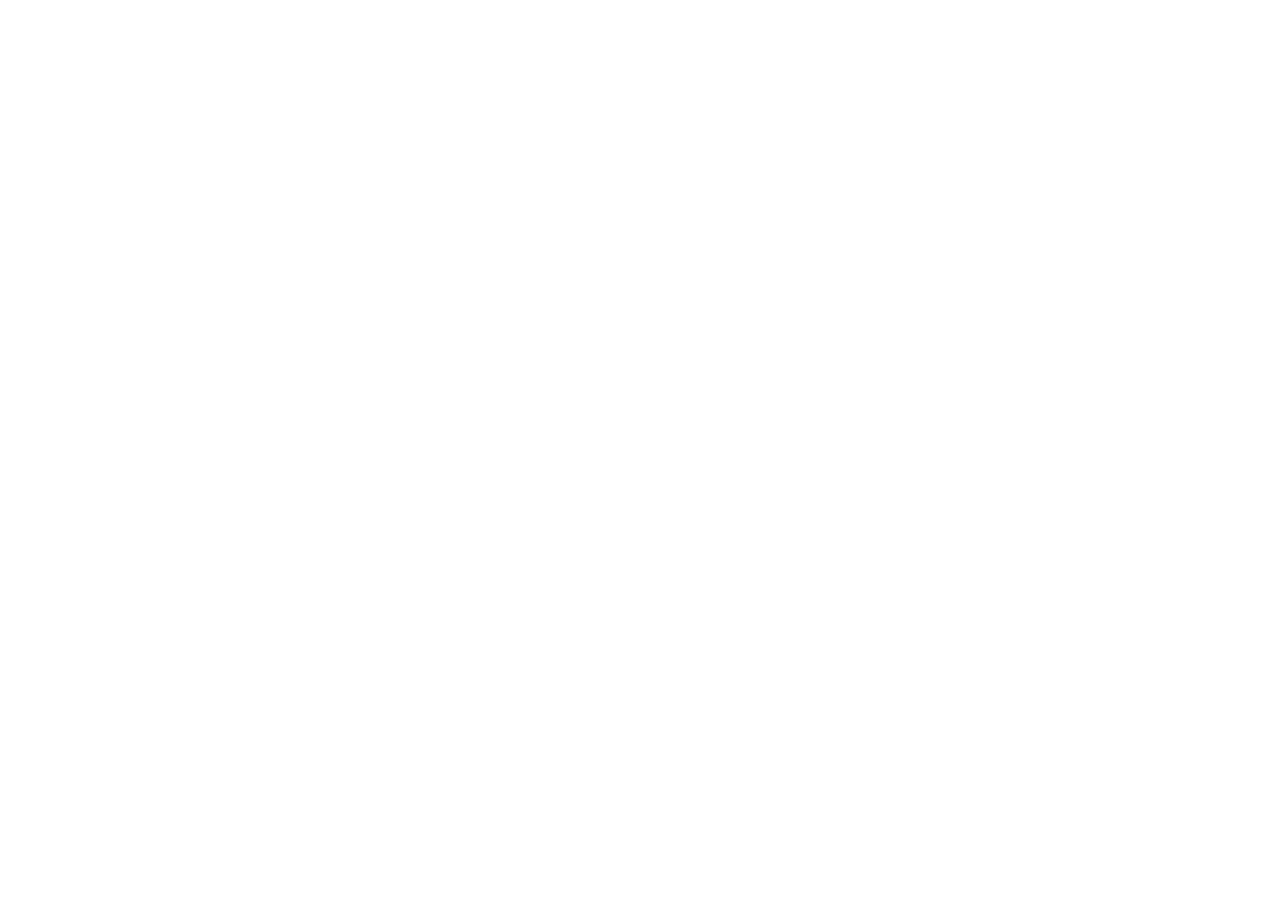
==== index.html @ f7e71fb6 "first commit" ====
<!DOCTYPE html>
<html lang="en">
<head>
    <meta charset="UTF-8">
    <meta http-equiv="X-UA-Compatible" content="IE=edge">
    <meta name="viewport" content="width=device-width, initial-scale=1.0">
    <title>Fusha Fashion</title>
    <link rel="stylesheet" href="style.css">
</head>
<body>
    
</body>
</html>
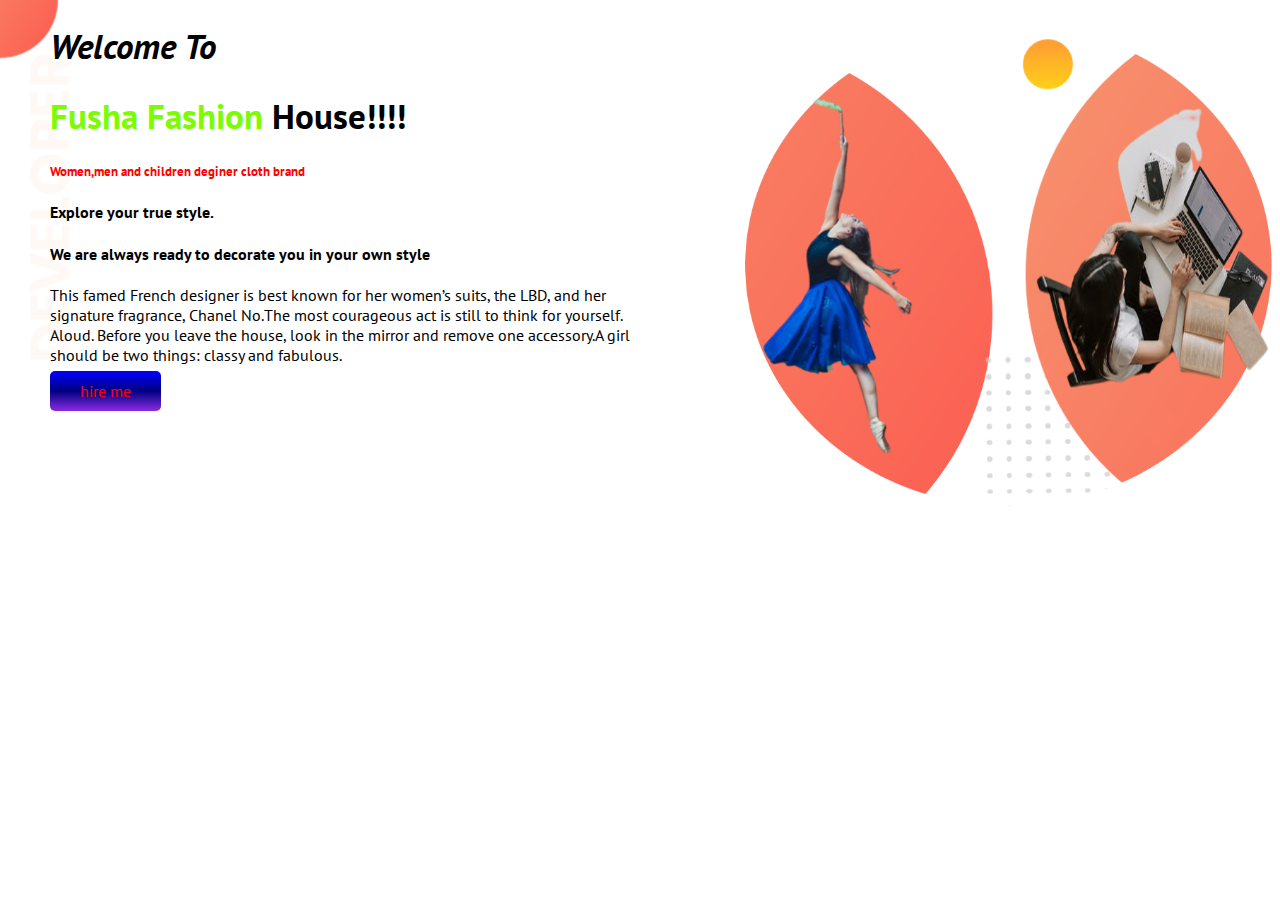
==== commit 87b91e56: "first" ====
--- a/index.html
+++ b/index.html
@@ -5,9 +5,24 @@
     <meta http-equiv="X-UA-Compatible" content="IE=edge">
     <meta name="viewport" content="width=device-width, initial-scale=1.0">
     <title>Fusha Fashion</title>
+    <link rel="preconnect" href="https://fonts.googleapis.com">
+<link rel="preconnect" href="https://fonts.gstatic.com" crossorigin>
+<link href="https://fonts.googleapis.com/css2?family=PT+Sans:ital@1&display=swap" rel="stylesheet">
     <link rel="stylesheet" href="style.css">
 </head>
 <body>
-    
+    <section class="top">
+    <div class="open"><h1><i>Welcome To</i></h1>
+    <h1><span class="name">Fusha Fashion</span> House!!!!</h1>
+    <h5>Women,men and children  deginer cloth brand </h5>
+    <h4>Explore your true style.</h4>
+    <h4>We are always ready to decorate you in your own style</h4>
+    <p>This famed French designer is best known for her women’s suits, the LBD, and her signature fragrance, Chanel No.The most courageous act is still to think for yourself. Aloud.
+        Before you leave the house, look in the mirror and remove one accessory.A girl should be two things: classy and fabulous.</p>
+    <a class=button href="day.html" target="blank">hire me</a>
+    </div>
+    <div class="open"><img src="images/Background (2).png" alt=""></div>
+</section>
+
 </body>
 </html>--- a/style.css
+++ b/style.css
@@ -0,0 +1,40 @@
+body{
+    font-family:'PT Sans', sans-serif; ;
+    margin: 0;
+}
+h1{
+   font-size: 35px; 
+}
+.name{
+    color:lawngreen;
+}
+h3{
+    font-size: 30px;
+}
+h5{
+    color:red;
+}
+section{
+    display:flex;
+}
+.open{
+    width: 50%;
+    padding-left:50px;
+}
+.open img{
+ width:100%;  
+ padding-right: 5px; 
+}
+.button{
+    text-decoration: none;
+color:red;
+    padding:10px 30px;
+    font: weight 700px;
+    border-radius:5px;
+    background-image: linear-gradient(blue,navy,BlueViolet);
+
+}
+.top{
+    background-image:url(images/top-banner.png) ;
+    background-repeat: no-repeat;
+}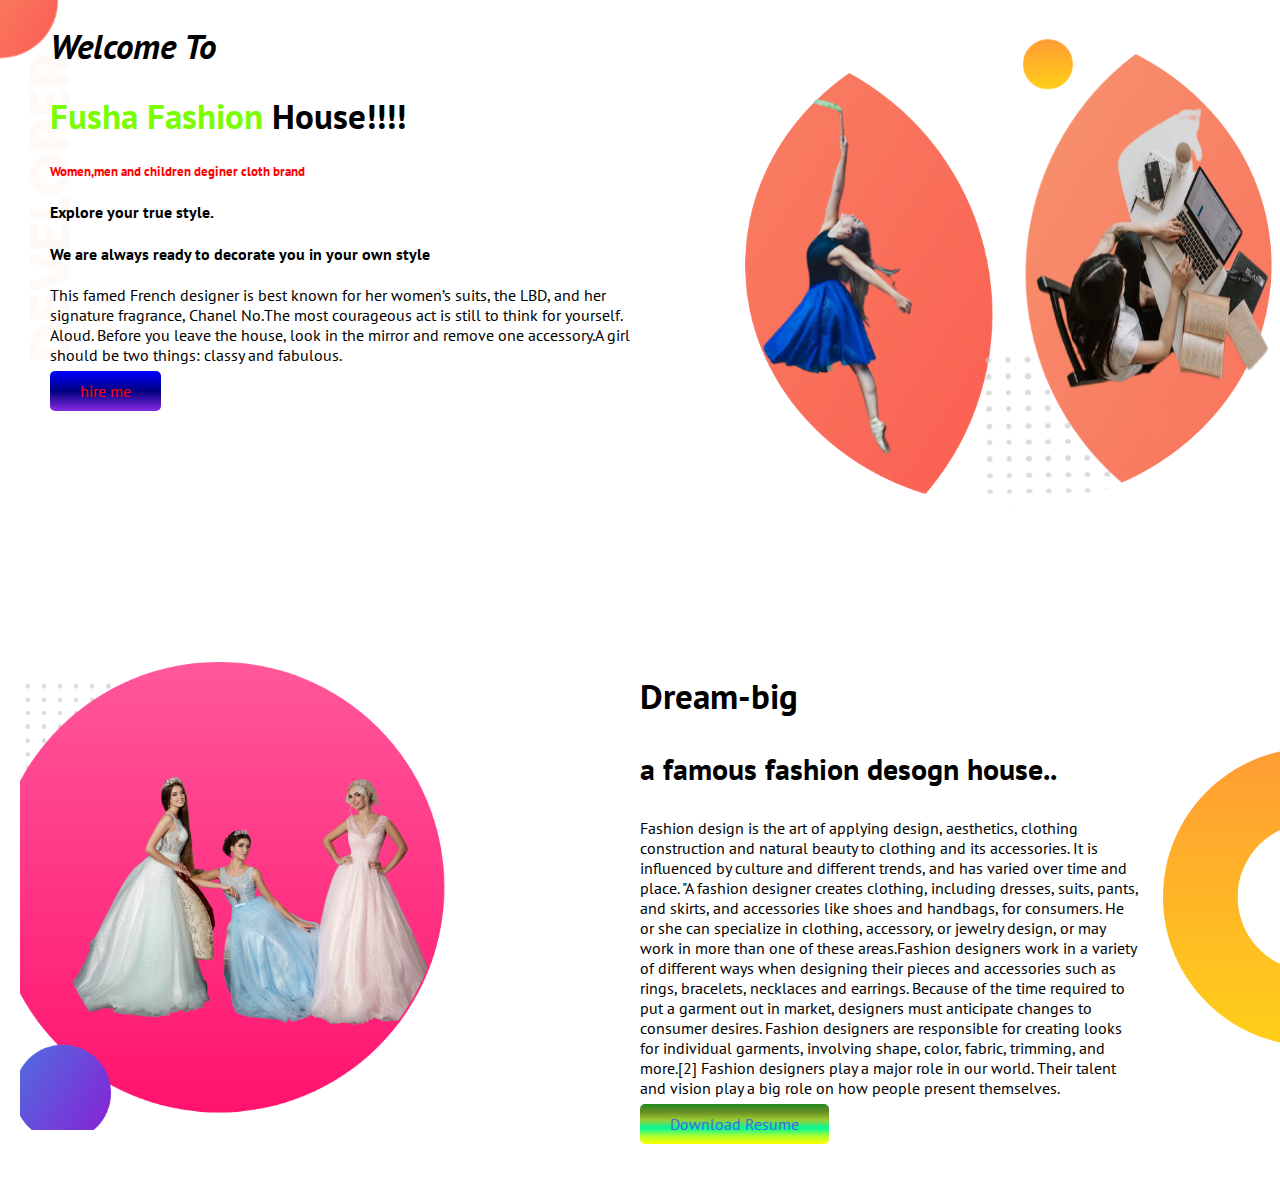
==== commit b4d83700: "git commit -m"push"" ====
--- a/index.html
+++ b/index.html
@@ -23,6 +23,17 @@
     </div>
     <div class="open"><img src="images/Background (2).png" alt=""></div>
 </section>
+<section class="seconde">
+    <div class="photo">
+        <img src="images/my-bg2 (1).png" alt=""></div>
+    <div class="photo">
+        <h1>Dream-big</h1>
+        <h3>a famous fashion desogn house..</h3>
+        <p>Fashion design is the art of applying design, aesthetics, clothing construction and natural beauty to clothing and its accessories. It is influenced by culture and different trends, and has varied over time and place. "A fashion designer creates clothing, including dresses, suits, pants, and skirts, and accessories like shoes and handbags, for consumers. He or she can specialize in clothing, accessory, or jewelry design, or may work in more than one of these areas.Fashion designers work in a variety of different ways when designing their pieces and accessories such as rings, bracelets, necklaces and earrings. Because of the time required to put a garment out in market, designers must anticipate changes to consumer desires. Fashion designers are responsible for creating looks for individual garments, involving shape, color, fabric, trimming, and more.[2]  Fashion designers play a major role in our world. Their talent and vision play a big role on how people present themselves.
+</p>
+<a class="switch" href="https://en.wikipedia.org" target="blank">Download Resume</a>
+</div>
+</section>
 
 </body>
 </html>--- a/style.css
+++ b/style.css
@@ -16,6 +16,8 @@
 }
 section{
     display:flex;
+    margin-bottom: 50px;
+    padding-bottom: 10px;
 }
 .open{
     width: 50%;
@@ -37,4 +39,27 @@
 .top{
     background-image:url(images/top-banner.png) ;
     background-repeat: no-repeat;
+}
+.photo{
+    width: 50%;
+    padding-right:100px;
+    margin-right: 40px;
+}
+.photo img{
+    width:100%;  
+    padding-left: 20px;
+}
+.seconde{
+    background-image:url(images/dream-bg.png);
+    background-repeat: no-repeat;
+    background-position: right;
+
+}
+.switch{
+    color:royalblue;
+    text-decoration: none;
+    padding:10px 30px;
+    font: weight 700px;
+    border-radius:5px;
+    background-image: linear-gradient(ForestGreen,OliveDrab,YellowGreen,MediumSpringGreen,GreenYellow,Yellow);
 }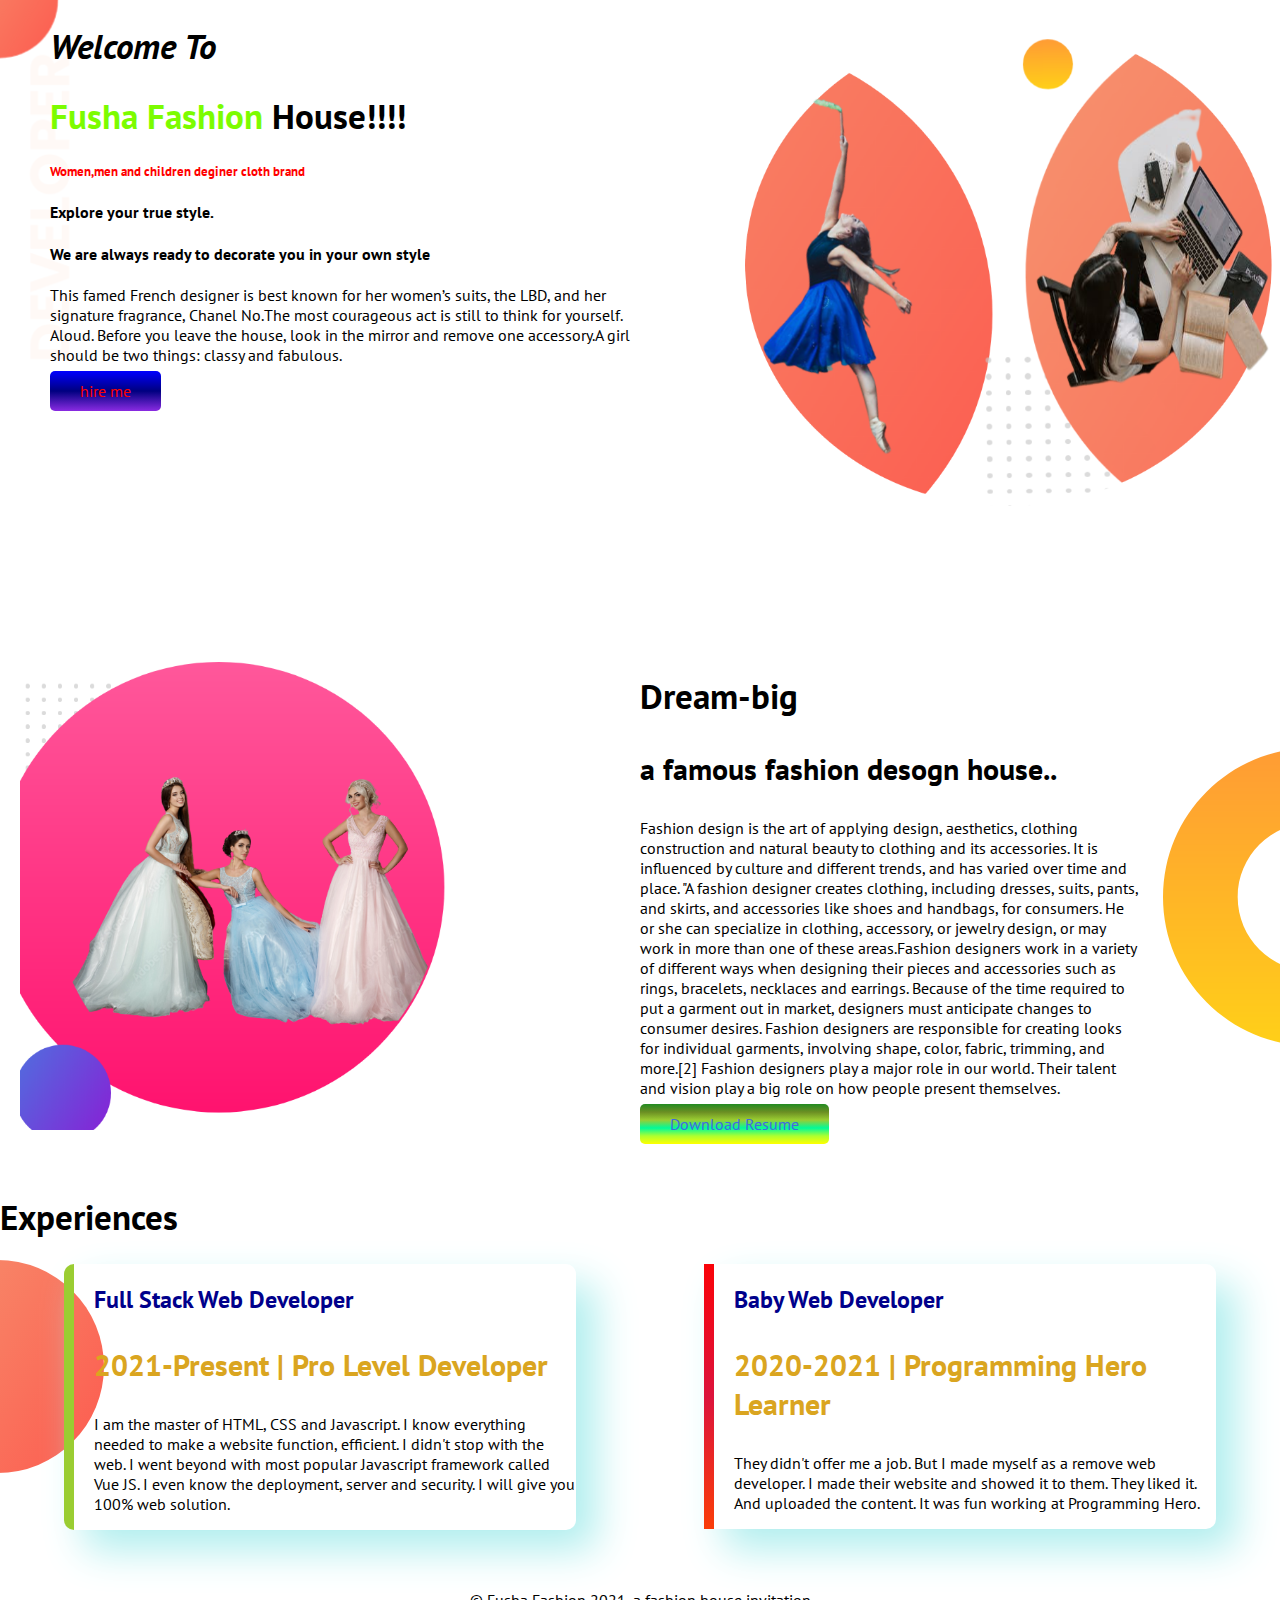
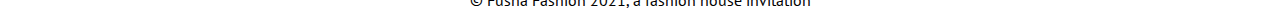
==== commit 58f1d0ac: "finally" ====
--- a/index.html
+++ b/index.html
@@ -6,12 +6,12 @@
     <meta name="viewport" content="width=device-width, initial-scale=1.0">
     <title>Fusha Fashion</title>
     <link rel="preconnect" href="https://fonts.googleapis.com">
-<link rel="preconnect" href="https://fonts.gstatic.com" crossorigin>
+<link rel="preconnect" href="https://fonts.gstatic.com" crossorig in>
 <link href="https://fonts.googleapis.com/css2?family=PT+Sans:ital@1&display=swap" rel="stylesheet">
     <link rel="stylesheet" href="style.css">
 </head>
 <body>
-    <section class="top">
+    <section class="top flexible-container">
     <div class="open"><h1><i>Welcome To</i></h1>
     <h1><span class="name">Fusha Fashion</span> House!!!!</h1>
     <h5>Women,men and children  deginer cloth brand </h5>
@@ -23,7 +23,7 @@
     </div>
     <div class="open"><img src="images/Background (2).png" alt=""></div>
 </section>
-<section class="seconde">
+<section class="seconde flexible-container">
     <div class="photo">
         <img src="images/my-bg2 (1).png" alt=""></div>
     <div class="photo">
@@ -34,6 +34,24 @@
 <a class="switch" href="https://en.wikipedia.org" target="blank">Download Resume</a>
 </div>
 </section>
-
+<section class="experience">
+    <h1>Experiences</h1>
+    <div class="flexible-container">
+        <div class="end" id="full-stack">
+            <h2 class="head">Full Stack Web Developer</h2>
+            <h3 class="color">2021-Present | Pro Level Developer</h3>
+            <p>I am the master of HTML, CSS and Javascript. I know everything needed to make a website function, efficient. I didn't stop with the web. I went beyond with most popular Javascript framework called Vue JS. I even know the deployment, server and security. I will give you 100% web solution.</p>
+        </div >
+        <div class=" end" id="baby-web">
+            <h2 class="head">Baby Web Developer</h2>
+            <h3 class="color">2020-2021 | Programming Hero Learner</h3>
+            <p>They didn't offer me a job. But I made myself as a remove web developer. I made their website and showed it to them. They liked it. And uploaded the content. It was fun working at Programming Hero.</p>
+        </div>
+    </div>
+    
+</section>
+<footer>
+    <p>© Fusha Fashion 2021, a fashion house invitation </p>
+</footer>
 </body>
 </html>--- a/style.css
+++ b/style.css
@@ -14,7 +14,7 @@
 h5{
     color:red;
 }
-section{
+.flexible-container{
     display:flex;
     margin-bottom: 50px;
     padding-bottom: 10px;
@@ -39,6 +39,7 @@
 .top{
     background-image:url(images/top-banner.png) ;
     background-repeat: no-repeat;
+
 }
 .photo{
     width: 50%;
@@ -62,4 +63,36 @@
     font: weight 700px;
     border-radius:5px;
     background-image: linear-gradient(ForestGreen,OliveDrab,YellowGreen,MediumSpringGreen,GreenYellow,Yellow);
+}
+.color{
+    color:Goldenrod;
+}
+.head{
+    color: DarkBlue;
+}
+.end{
+    box-shadow: 20px 20px 40px  PaleTurquoise;
+    height: 80%;
+width:50%;
+margin-left: 5%;
+margin-right: 5%;
+padding-left: 20px;
+border-radius: 10px;
+border-left:10px solid;
+}
+.experience{
+    background-image: url(images/exp-bg.png);
+    background-repeat: no-repeat;
+    background-position: left;
+}
+#full-stack{
+    border-left-color: YellowGreen;
+}
+#baby-web{
+    border-image:linear-gradient(red,Crimson,OrangeRed ) 20; 
+    border-radius: 10px;
+}
+footer p{
+    text-align: center;
+    text-shadow: 2opx Silver;
 }